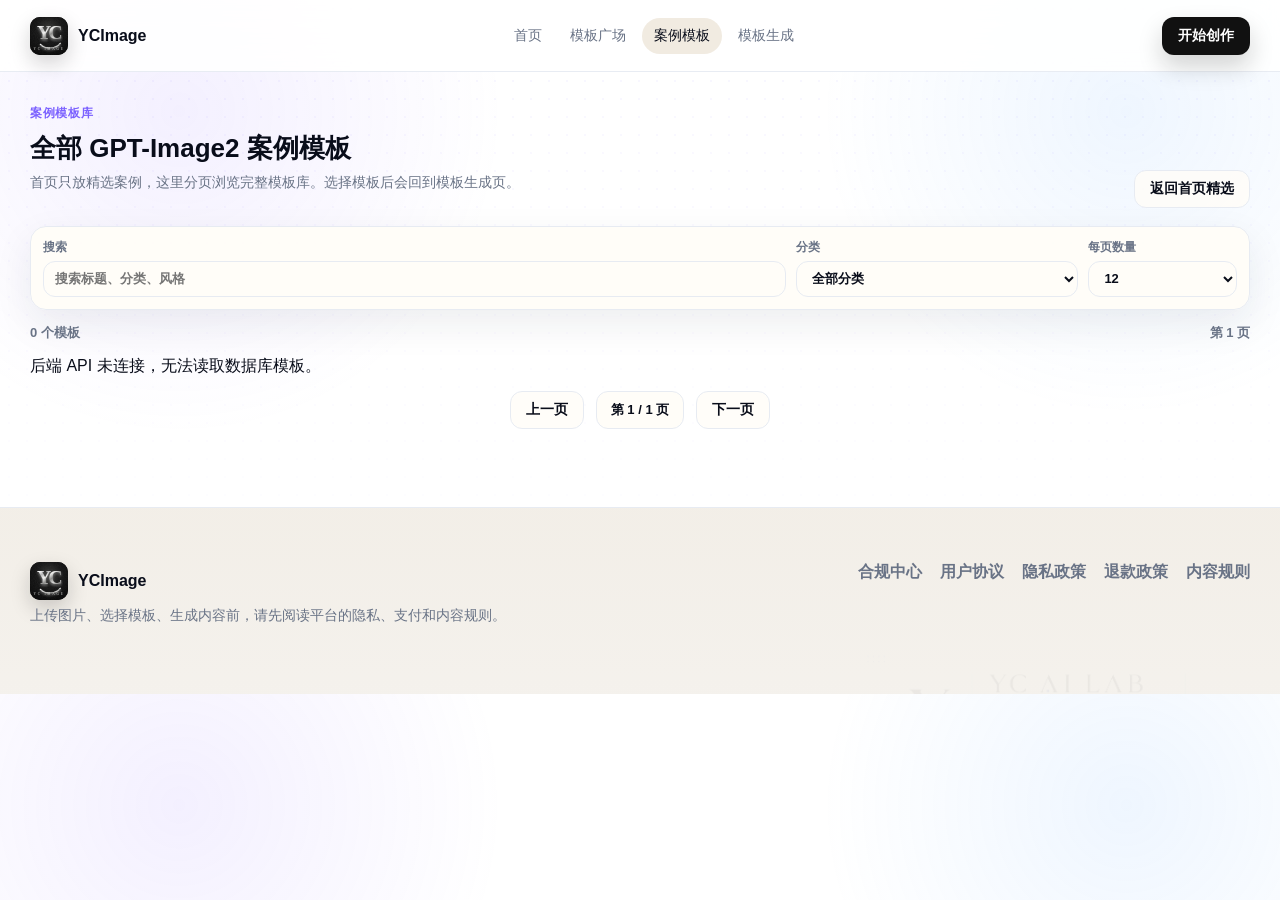
==== webapp/templates.html @ 6ba12439 "fix: harden ycimage launch readiness" ====
<!DOCTYPE html>
<html lang="zh-CN">
<head>
    <meta charset="UTF-8">
    <meta name="viewport" content="width=device-width, initial-scale=1.0">
    <title>案例模板库 - YCImage</title>
    <meta name="description" content="浏览全部 GPT-Image2 本地案例模板，按分类搜索并进入模板生成页。">
    <link rel="icon" href="assets/ycimage-logo.svg" type="image/svg+xml">
    <link rel="stylesheet" href="styles.css">
</head>
<body>
    <nav class="navbar">
        <div class="nav-container">
            <a class="logo" href="index.html#home" aria-label="YCImage 首页">
                <span class="logo-mark"><img src="assets/ycimage-logo.svg" alt=""></span>
                <span>YCImage</span>
            </a>
            <ul class="nav-links">
                <li><a href="index.html#home">首页</a></li>
                <li><a href="index.html#templates">模板广场</a></li>
                <li><a href="templates.html" class="active">案例模板</a></li>
                <li><a href="index.html#template-editor">模板生成</a></li>
            </ul>
            <div class="nav-actions">
                <a href="index.html#template-editor" class="btn btn-primary">开始创作</a>
            </div>
        </div>
    </nav>

    <main>
        <section class="template-library-page section-soft">
            <div class="container">
                <div class="library-header">
                    <div>
                        <p class="eyebrow">案例模板库</p>
                        <h1>全部 GPT-Image2 案例模板</h1>
                        <p>首页只放精选案例，这里分页浏览完整模板库。选择模板后会回到模板生成页。</p>
                    </div>
                    <a class="btn btn-secondary" href="index.html#awesome-templates">返回首页精选</a>
                </div>

                <div class="library-controls">
                    <label>搜索
                        <input id="librarySearch" type="search" placeholder="搜索标题、分类、风格">
                    </label>
                    <label>分类
                        <select id="libraryCategory">
                            <option value="all">全部分类</option>
                        </select>
                    </label>
                    <label>每页数量
                        <select id="libraryPageSize">
                            <option value="12">12</option>
                            <option value="24">24</option>
                            <option value="48">48</option>
                        </select>
                    </label>
                </div>

                <div class="library-status">
                    <span id="libraryCount">0 个模板</span>
                    <span id="libraryPageInfo">第 1 页</span>
                </div>

                <div class="awesome-template-grid library-grid" id="libraryGrid"></div>

                <div class="library-pagination">
                    <button class="btn btn-secondary" type="button" id="libraryPrev">上一页</button>
                    <span class="library-page-indicator" id="libraryBottomPageInfo">第 1 / 1 页</span>
                    <button class="btn btn-secondary" type="button" id="libraryNext">下一页</button>
                </div>
            </div>
        </section>
    </main>

    <footer class="footer">
        <div class="container footer-grid">
            <div>
                <a class="logo" href="index.html#home" aria-label="YCImage 首页"><span class="logo-mark"><img src="assets/ycimage-logo.svg" alt=""></span><span>YCImage</span></a>
                <p>上传图片、选择模板、生成内容前，请先阅读平台的隐私、支付和内容规则。</p>
            </div>
            <div class="footer-links">
                <a href="legal.html">合规中心</a>
                <a href="terms.html">用户协议</a>
                <a href="privacy.html">隐私政策</a>
                <a href="refund.html">退款政策</a>
                <a href="content-policy.html">内容规则</a>
            </div>
        </div>
    </footer>

    <script src="templates.js"></script>
</body>
</html>
---- webapp/styles.css ----
:root {
    --bg: #ffffff;
    --bg-warm: #f7f9fc;
    --paper: #ffffff;
    --paper-deep: #eef2f8;
    --ink: #090d1a;
    --muted: #697386;
    --soft: #9aa3b2;
    --line: #e7ebf2;
    --line-strong: #d6ddea;
    --black: #111111;
    --brown: #7b61ff;
    --sage: #55c77a;
    --lavender: #8d6bff;
    --danger: #b66161;
    --shadow: 0 24px 70px rgba(24, 35, 66, 0.10);
    --shadow-soft: 0 14px 38px rgba(24, 35, 66, 0.08);
    --radius: 16px;
    --radius-sm: 12px;
    --max: 1220px;
    --transition: 180ms ease;
    --visual-pet: url("assets/awesome-gpt-image-2/data/images/case417.jpg");
    --visual-child: url("assets/awesome-gpt-image-2/data/images/case452.jpg");
    --visual-product: url("assets/awesome-gpt-image-2/data/images/case475.jpg");
    --visual-avatar: url("assets/awesome-gpt-image-2/data/images/case378.jpg");
    --visual-poster: url("assets/awesome-gpt-image-2/data/images/case343.jpg");
    --visual-video: url("assets/awesome-gpt-image-2/data/images/case111.jpg");
}

* {
    box-sizing: border-box;
}

html {
    scroll-behavior: smooth;
}

body {
    margin: 0;
    font-family: "HarmonyOS Sans SC", "MiSans", "Alibaba PuHuiTi 3.0", -apple-system, BlinkMacSystemFont, "Segoe UI", "PingFang SC", "Microsoft YaHei", sans-serif;
    color: var(--ink);
    background:
        radial-gradient(circle at 14% 16%, rgba(141, 107, 255, 0.10), transparent 26%),
        radial-gradient(circle at 88% 16%, rgba(94, 167, 255, 0.10), transparent 24%),
        var(--bg);
    -webkit-font-smoothing: antialiased;
}

body::before {
    content: "";
    position: fixed;
    inset: 0;
    pointer-events: none;
    opacity: 0.34;
    background-image: radial-gradient(circle, rgba(123, 97, 255, 0.16) 1px, transparent 1.5px);
    background-size: 18px 18px;
    mask-image: linear-gradient(to bottom, black, transparent 70%);
    z-index: -1;
}

a,
button,
input,
select,
textarea {
    font: inherit;
}

a {
    color: inherit;
    text-decoration: none;
}

button {
    cursor: pointer;
}

img {
    max-width: 100%;
}

.container {
    width: min(var(--max), calc(100% - 48px));
    margin: 0 auto;
}

.section {
    padding: 72px 0;
}

.section-soft {
    padding: 108px 0 64px;
}

.section-paper {
    background: rgba(249, 251, 255, 0.72);
    border-block: 1px solid rgba(231, 235, 242, 0.9);
}

.navbar {
    position: fixed;
    inset: 0 0 auto 0;
    height: 72px;
    background: rgba(255, 255, 255, 0.88);
    backdrop-filter: blur(18px);
    border-bottom: 1px solid rgba(231, 235, 242, 0.92);
    z-index: 1000;
}

.nav-container {
    width: min(var(--max), calc(100% - 40px));
    height: 100%;
    margin: 0 auto;
    display: flex;
    align-items: center;
    gap: 24px;
}

.logo {
    display: inline-flex;
    align-items: center;
    gap: 10px;
    font-weight: 800;
    letter-spacing: 0;
    white-space: nowrap;
}

.logo-mark {
    width: 38px;
    height: 38px;
    display: inline-grid;
    place-items: center;
    color: #fff;
    background: var(--black);
    border-radius: 10px;
    box-shadow: 0 8px 20px rgba(17, 17, 17, 0.18);
    overflow: hidden;
    flex: 0 0 auto;
}

.logo-mark img {
    display: block;
    width: 100%;
    height: 100%;
    object-fit: cover;
}

.nav-links {
    list-style: none;
    display: flex;
    align-items: center;
    justify-content: center;
    gap: 4px;
    margin: 0 auto;
    padding: 0;
}

.nav-links a {
    display: block;
    padding: 9px 12px;
    color: var(--muted);
    border-radius: 999px;
    font-size: 14px;
    transition: color var(--transition), background var(--transition);
}

.nav-links a:hover,
.nav-links a.active {
    color: var(--ink);
    background: #f1ebe1;
}

.nav-actions {
    display: flex;
    gap: 10px;
    align-items: center;
}

.nav-register-btn {
    white-space: nowrap;
}

.mobile-menu {
    display: none;
    width: 42px;
    height: 42px;
    border: 1px solid var(--line);
    border-radius: 12px;
    background: var(--paper);
}

.mobile-menu span {
    display: block;
    width: 18px;
    height: 1.5px;
    background: var(--ink);
    margin: 5px auto;
}

.btn {
    display: inline-flex;
    align-items: center;
    justify-content: center;
    min-height: 38px;
    padding: 0 15px;
    border-radius: 12px;
    border: 1px solid transparent;
    font-size: 14px;
    font-weight: 700;
    transition: transform var(--transition), box-shadow var(--transition), background var(--transition), border var(--transition);
}

.btn:hover {
    transform: translateY(-2px);
}

.btn:disabled {
    cursor: not-allowed;
    opacity: 0.45;
    transform: none;
    box-shadow: none;
}

.btn-primary {
    background: var(--black);
    color: #fff;
    box-shadow: 0 12px 24px rgba(17, 17, 17, 0.18);
}

.btn-secondary,
.btn-ghost {
    background: rgba(255, 253, 248, 0.82);
    border-color: var(--line);
    color: var(--ink);
}

.btn-large {
    min-height: 44px;
    padding-inline: 20px;
}

.btn-full {
    width: 100%;
    min-height: 54px;
}

.hero-grid {
    display: grid;
    grid-template-columns: minmax(0, 0.72fr) minmax(500px, 1.28fr);
    align-items: center;
    gap: 46px;
}

.eyebrow {
    margin: 0 0 10px;
    color: var(--brown);
    font-size: 12px;
    font-weight: 800;
    letter-spacing: 0.06em;
}

h1,
h2,
h3,
p {
    margin-top: 0;
}

h1 {
    max-width: 540px;
    margin-bottom: 14px;
    font-size: 26px;
    line-height: 1.16;
    letter-spacing: 0;
}

h2 {
    margin-bottom: 10px;
    font-size: 18px;
    line-height: 1.18;
    letter-spacing: 0;
}

h3 {
    margin-bottom: 7px;
    font-size: 15px;
    line-height: 1.25;
}

p {
    color: var(--muted);
    font-size: 14px;
    line-height: 1.6;
}

.hero-subtitle {
    max-width: 500px;
    font-size: 13px;
    line-height: 1.62;
}

.hero-actions {
    display: flex;
    gap: 12px;
    flex-wrap: wrap;
    margin: 26px 0 22px;
}

.trust-row {
    display: flex;
    gap: 12px;
    flex-wrap: wrap;
    color: var(--muted);
    font-size: 13px;
}

.trust-row span {
    padding: 8px 12px;
    border: 1px solid var(--line);
    border-radius: 999px;
    background: rgba(255, 253, 248, 0.65);
}

.hero-showcase {
    position: relative;
    min-height: 620px;
}

.polaroid-card,
.floating-card,
.workspace-card,
.sticky-preview,
.pricing-card,
.template-card,
.steps-grid article,
.why-list article,
.faq-list details {
    background: rgba(255, 253, 248, 0.92);
    border: 1px solid var(--line);
    box-shadow: var(--shadow-soft);
}

.main-sample {
    --card-rotation: 1.5deg;
    position: absolute;
    top: 2px;
    right: 58px;
    z-index: 2;
    width: min(420px, 61%);
    padding: 14px 14px 18px;
    border-radius: 24px;
    transform: rotate(var(--card-rotation));
}

.hero-showcase .showcase-card,
.hero-showcase .sample-card {
    transform-origin: 50% 58%;
    will-change: transform;
    transition: opacity 220ms ease, box-shadow var(--transition), filter var(--transition);
}

.hero-showcase.hero-loading .showcase-card,
.hero-showcase.hero-loading .sample-card,
.hero-showcase.hero-loading .preview-widget {
    opacity: 0;
}

.hero-showcase:not(.hero-loading) .showcase-card,
.hero-showcase:not(.hero-loading) .sample-card,
.hero-showcase:not(.hero-loading) .preview-widget {
    opacity: 1;
}

.hero-showcase .showcase-card:hover,
.hero-showcase .sample-card:hover {
    z-index: 5;
    animation: hero-card-wobble 920ms ease-in-out infinite;
    box-shadow: 0 28px 70px rgba(24, 35, 66, 0.16);
    filter: saturate(1.03);
}

.sample-image {
    min-height: 220px;
    aspect-ratio: 1 / 1;
    border-radius: 16px;
    background-size: contain;
    background-position: center;
    background-repeat: no-repeat;
    background-color: #f8f9fb;
    overflow: hidden;
}

.portrait-card .sample-image {
    aspect-ratio: 3 / 4;
    min-height: 0;
}

.sample-pet {
    background-image:
        linear-gradient(180deg, rgba(255, 255, 255, 0.08), rgba(0, 0, 0, 0.12)),
        var(--visual-pet);
    background-position: 52% 44%;
}

.sample-child {
    background-image:
        linear-gradient(135deg, rgba(255, 253, 248, 0.10), rgba(184, 132, 94, 0.10)),
        var(--visual-child);
    background-position: 50% 38%;
}

.sample-product {
    background-image:
        linear-gradient(135deg, rgba(255, 253, 248, 0.06), rgba(111, 133, 110, 0.12)),
        var(--visual-product);
    background-position: 50% 45%;
}

.sample-avatar {
    background-image:
        linear-gradient(135deg, rgba(255, 253, 248, 0.10), rgba(184, 132, 94, 0.08)),
        var(--visual-avatar);
    background-position: 50% 44%;
}

.sample-poster {
    background-image:
        linear-gradient(135deg, rgba(251, 250, 247, 0.04), rgba(184, 132, 94, 0.10)),
        var(--visual-poster);
    background-position: 50% 34%;
}

.sample-video {
    background-image:
        linear-gradient(135deg, rgba(17, 17, 17, 0.08), rgba(111, 133, 110, 0.12)),
        var(--visual-video);
    background-position: 50% 36%;
}

.polaroid-caption {
    display: flex;
    justify-content: space-between;
    gap: 12px;
    padding-top: 10px;
    font-size: 14px;
    font-weight: 800;
}

.polaroid-caption small {
    color: var(--muted);
    font-weight: 600;
}

.floating-card {
    position: absolute;
    padding: 12px;
    border-radius: 20px;
}

.floating-card .sample-image {
    min-height: 0;
}

.floating-card span {
    display: block;
    padding-top: 8px;
    font-size: 13px;
    font-weight: 800;
}

.child-card {
    --card-rotation: -4deg;
    left: 122px;
    top: 230px;
    z-index: 1;
    width: 248px;
    transform: rotate(var(--card-rotation));
}

.product-card {
    --card-rotation: 3deg;
    right: 16px;
    bottom: 6px;
    z-index: 3;
    width: 252px;
    transform: rotate(var(--card-rotation));
}

@keyframes hero-card-wobble {
    0%,
    100% {
        transform: translate3d(0, -5px, 0) rotate(var(--card-rotation));
    }
    25% {
        transform: translate3d(0, -7px, 0) rotate(calc(var(--card-rotation) + 1deg));
    }
    50% {
        transform: translate3d(0, -5px, 0) rotate(calc(var(--card-rotation) - 0.8deg));
    }
    75% {
        transform: translate3d(0, -6px, 0) rotate(calc(var(--card-rotation) + 0.5deg));
    }
}

.preview-widget {
    position: absolute;
    left: 112px;
    top: 88px;
    z-index: 4;
    display: inline-flex;
    align-items: center;
    gap: 10px;
    padding: 10px 13px;
    border: 1px solid var(--line);
    border-radius: 999px;
    background: rgba(255, 253, 248, 0.94);
    box-shadow: var(--shadow-soft);
    font-size: 13px;
    font-weight: 700;
}

.status-dot {
    width: 9px;
    height: 9px;
    border-radius: 50%;
    background: var(--sage);
}

.section-heading {
    margin-bottom: 24px;
}

.split-heading {
    display: flex;
    justify-content: space-between;
    align-items: end;
    gap: 24px;
}

.centered {
    text-align: center;
    max-width: 760px;
    margin-inline: auto;
}

.text-link {
    font-size: 14px;
    color: var(--ink);
    font-weight: 800;
    border-bottom: 1px solid var(--ink);
}

.category-row,
.tabs,
.mode-tabs,
.quantity-row,
.credit-packs {
    display: flex;
    gap: 10px;
    flex-wrap: wrap;
    align-items: center;
}

.pricing-contact-showcase {
    border: 1px solid var(--line);
    border-radius: 22px;
    background:
        linear-gradient(180deg, rgba(255, 255, 255, 0.94), rgba(248, 250, 255, 0.92)),
        var(--paper);
    box-shadow: 0 12px 36px rgba(40, 54, 86, 0.06);
    overflow: hidden;
}

.pricing-contact-showcase {
    margin-top: 18px;
    padding: 0;
}

.pricing-contact-showcase img {
    display: block;
    width: 100%;
    height: auto;
}

.chip,
.tab,
.mode-tab,
.quantity,
.credit-packs button {
    min-height: 34px;
    padding: 0 12px;
    border: 1px solid var(--line);
    border-radius: 999px;
    background: rgba(255, 253, 248, 0.86);
    color: var(--muted);
    font-size: 13px;
    font-weight: 700;
}

.chip.active,
.tab.active,
.mode-tab.active,
.quantity.active {
    background: var(--black);
    border-color: var(--black);
    color: #fff;
}

.template-grid {
    display: grid;
    grid-template-columns: repeat(3, minmax(0, 1fr));
    gap: 18px;
    margin-top: 20px;
}

.template-card {
    overflow: hidden;
    border-radius: 18px;
    transition: transform var(--transition), box-shadow var(--transition);
}

.template-card:hover {
    transform: translateY(-4px);
    box-shadow: var(--shadow);
}

.template-cover {
    height: 330px;
    width: 100%;
    border: 0;
    display: block;
    cursor: pointer;
    background-image: var(--cover);
    background-size: contain;
    background-repeat: no-repeat;
    background-position: center;
    background-color: #f8f9fb;
}

button.template-cover:focus-visible {
    outline: 3px solid rgba(123, 97, 255, 0.26);
    outline-offset: -3px;
}

.template-body {
    padding: 10px 13px 12px;
}

.template-body h3 {
    margin-bottom: 4px;
    font-size: 14px;
}

.template-body p {
    display: none;
}

.template-card .card-meta {
    align-items: center;
    margin: 6px 0;
    font-size: 12px;
}

.template-card .card-action {
    min-height: 24px;
    font-size: 13px;
}

.tag {
    display: inline-flex;
    align-items: center;
    min-height: 20px;
    padding: 0 7px;
    margin-bottom: 6px;
    color: #5f4d8f;
    background: rgba(184, 164, 255, 0.18);
    border-radius: 999px;
    font-size: 11px;
    font-weight: 800;
}

.tag.sage {
    color: var(--sage);
    background: rgba(111, 133, 110, 0.14);
}

.tag.brown {
    color: #8a5e3d;
    background: rgba(184, 132, 94, 0.16);
}

.card-meta {
    display: flex;
    justify-content: space-between;
    gap: 12px;
    color: var(--muted);
    font-size: 13px;
    margin: 10px 0;
}

.card-meta strong {
    color: var(--ink);
}

.card-action {
    display: inline-flex;
    border: 0;
    padding: 0;
    background: transparent;
    font-weight: 800;
    color: var(--ink);
    font-size: 13px;
}

.awesome-actions {
    display: flex;
    gap: 8px;
    flex-wrap: wrap;
    justify-content: flex-end;
}

.awesome-stats {
    display: flex;
    gap: 8px;
    flex-wrap: wrap;
    margin: -6px 0 18px;
}

.awesome-stats span {
    min-height: 32px;
    display: inline-flex;
    align-items: center;
    padding: 0 10px;
    border: 1px solid var(--line);
    border-radius: 999px;
    background: rgba(255, 253, 248, 0.86);
    color: var(--muted);
    font-size: 12px;
    font-weight: 800;
}

.awesome-stats strong {
    margin-right: 4px;
    color: var(--ink);
}

.awesome-template-grid {
    display: grid;
    grid-template-columns: repeat(3, minmax(0, 1fr));
    gap: 18px;
}

.awesome-template-card {
    min-width: 0;
    overflow: hidden;
    border: 1px solid var(--line);
    border-radius: 16px;
    background: rgba(255, 253, 248, 0.92);
    box-shadow: var(--shadow-soft);
    transition: transform var(--transition), box-shadow var(--transition);
}

.awesome-template-card:hover,
.awesome-template-card.active {
    transform: translateY(-4px);
    box-shadow: var(--shadow);
}

.awesome-template-card.active {
    border-color: var(--ink);
}

.awesome-template-cover {
    display: block;
    width: 100%;
    min-height: 300px;
    border: 0;
    padding: 0;
    background: var(--paper-deep);
    overflow: hidden;
}

.awesome-template-cover img,
.awesome-template-cover video {
    display: block;
    width: 100%;
    height: 300px;
    object-fit: contain;
    object-position: center;
    transition: transform var(--transition);
}

.awesome-template-cover-placeholder {
    width: 100%;
    min-height: 300px;
    display: grid;
    place-items: center;
    align-content: center;
    gap: 8px;
    padding: 20px;
    background:
        linear-gradient(180deg, rgba(244, 247, 252, 0.96), rgba(232, 237, 245, 0.96));
    color: var(--muted);
    text-align: center;
}

.awesome-template-cover-placeholder strong {
    color: var(--ink);
    font-size: 18px;
    line-height: 1.35;
}

.awesome-template-cover-placeholder small {
    font-size: 12px;
    font-weight: 800;
}

.awesome-template-card:hover .awesome-template-cover img,
.awesome-template-card:hover .awesome-template-cover video {
    transform: scale(1.035);
}

.awesome-template-card div {
    padding: 10px 13px 12px;
}

.awesome-template-card span {
    display: inline-flex;
    max-width: 100%;
    margin-bottom: 6px;
    color: var(--brown);
    font-size: 11px;
    font-weight: 900;
    overflow: hidden;
    text-overflow: ellipsis;
    white-space: nowrap;
}

.awesome-template-card h3 {
    display: -webkit-box;
    margin-bottom: 5px;
    font-size: 14px;
    min-height: auto;
    overflow: hidden;
    -webkit-box-orient: vertical;
    -webkit-line-clamp: 1;
}

.awesome-template-card p {
    display: none;
}

.awesome-template-card small {
    display: block;
    color: var(--soft);
    font-size: 11px;
    font-weight: 800;
    overflow: hidden;
    text-overflow: ellipsis;
    white-space: nowrap;
}

.loading-card {
    opacity: 0.72;
}

.loading-card .awesome-template-cover {
    background:
        linear-gradient(90deg, rgba(231, 235, 242, 0.9), rgba(247, 249, 252, 0.9), rgba(231, 235, 242, 0.9));
}

.awesome-more-row {
    display: flex;
    justify-content: space-between;
    align-items: center;
    gap: 14px;
    margin-top: 16px;
    padding-top: 14px;
    border-top: 1px solid var(--line);
    color: var(--muted);
    font-size: 13px;
    font-weight: 800;
}

.template-library-page {
    padding-top: 104px;
}

.library-header {
    display: flex;
    justify-content: space-between;
    align-items: end;
    gap: 24px;
    margin-bottom: 18px;
}

.library-header h1 {
    max-width: 650px;
    margin-bottom: 8px;
}

.library-controls {
    display: grid;
    grid-template-columns: minmax(260px, 1fr) minmax(180px, 0.38fr) minmax(130px, 0.2fr);
    gap: 10px;
    padding: 12px;
    border: 1px solid var(--line);
    border-radius: 16px;
    background: rgba(255, 253, 248, 0.92);
    box-shadow: var(--shadow-soft);
}

.library-controls label {
    gap: 5px;
    color: var(--muted);
    font-size: 12px;
}

.library-controls input,
.library-controls select {
    min-height: 36px;
    font-size: 13px;
}

.library-status,
.library-pagination {
    display: flex;
    justify-content: space-between;
    align-items: center;
    gap: 12px;
    margin: 14px 0;
    color: var(--muted);
    font-size: 13px;
    font-weight: 800;
}

.library-pagination {
    justify-content: center;
}

.library-page-indicator {
    min-height: 38px;
    display: inline-flex;
    align-items: center;
    padding: 0 14px;
    border: 1px solid var(--line);
    border-radius: 12px;
    background: rgba(255, 253, 248, 0.92);
    color: var(--ink);
    font-size: 13px;
    font-weight: 900;
    white-space: nowrap;
}

.template-editor-grid {
    display: grid;
    grid-template-columns: minmax(0, 1.16fr) minmax(360px, 0.84fr);
    gap: 20px;
    align-items: start;
}

.template-result-panel,
.generation-config,
.param-panel,
.prompt-panel {
    border: 1px solid var(--line);
    border-radius: 16px;
    background: rgba(255, 253, 248, 0.92);
    box-shadow: var(--shadow-soft);
}

.template-result-panel {
    overflow: hidden;
}

.template-result-image {
    min-height: clamp(440px, 58vh, 720px);
    background:
        linear-gradient(180deg, rgba(255, 255, 255, 0.04), rgba(0, 0, 0, 0.18)),
        var(--cover, none);
    background-size: contain;
    background-position: center;
    background-repeat: no-repeat;
    background-color: #f8f9fb;
}

.template-result-image {
    display: flex;
    align-items: center;
    justify-content: center;
    position: relative;
}

.template-result-body {
    padding: 12px 14px 14px;
}

.template-result-body span,
.prompt-panel-header span,
.param-header span {
    display: inline-block;
    margin-bottom: 6px;
    color: var(--brown);
    font-size: 11px;
    font-weight: 900;
}

.prompt-panel-header strong,
.param-header strong {
    display: block;
    color: var(--ink);
    font-weight: 900;
}

.template-result-body p {
    margin: 7px 0 0;
    font-size: 12px;
    line-height: 1.55;
}

.template-editor-main {
    display: grid;
    gap: 18px;
}

.template-showcase-panel {
    padding: 16px;
}

.generation-config,
.param-panel,
.prompt-panel {
    padding: 14px;
}

.config-grid {
    display: grid;
    grid-template-columns: repeat(3, minmax(0, 1fr));
    gap: 10px;
}

.generation-config {
    padding: 12px;
}

.generation-config .param-header {
    margin-bottom: 9px;
}

.generation-config .param-header strong {
    font-size: 14px;
}

.generation-config label {
    gap: 4px;
    color: var(--muted);
    font-size: 12px;
    font-weight: 800;
}

.generation-config input,
.generation-config select {
    min-height: 34px;
    padding: 0 9px;
    border-radius: 10px;
    color: var(--ink);
    font-size: 13px;
    font-weight: 700;
}

.config-tip {
    margin: 12px 0 0;
    padding: 10px 12px;
    border-radius: 12px;
    background: rgba(17, 17, 17, 0.06);
    color: var(--muted);
    font-size: 12px;
    line-height: 1.6;
}

.template-reference-uploader {
    margin-top: 12px;
}

.template-reference-drop {
    width: 100%;
    display: flex;
    align-items: center;
    justify-content: space-between;
    gap: 12px;
    min-height: 58px;
    padding: 10px 12px;
    border: 1.5px dashed var(--line-strong);
    border-radius: 12px;
    background: rgba(247, 244, 238, 0.65);
    color: inherit;
    cursor: pointer;
    font: inherit;
    text-align: left;
    transition: border var(--transition), background var(--transition), transform var(--transition);
}

.template-reference-drop.has-images {
    align-items: flex-start;
    flex-direction: column;
    gap: 10px;
}

.template-reference-drop-main {
    width: 100%;
    display: flex;
    align-items: center;
    justify-content: space-between;
    gap: 12px;
}

.template-reference-drop:hover,
.template-reference-drop.dragover,
.template-reference-drop:focus-visible {
    border-color: var(--brown);
    background: rgba(184, 132, 94, 0.08);
    outline: none;
}

.template-reference-drop:active {
    transform: translateY(1px);
}

.template-reference-drop span {
    display: block;
    margin-bottom: 2px;
    color: var(--muted);
    font-size: 12px;
    font-weight: 900;
}

.template-reference-drop strong {
    display: block;
    color: var(--ink);
    font-size: 18px;
    font-weight: 950;
    line-height: 1.1;
}

.template-reference-drop em {
    flex: 0 0 auto;
    padding: 9px 12px;
    border: 1px solid var(--line);
    border-radius: 10px;
    color: var(--ink);
    background: #fff;
    font-size: 13px;
    font-style: normal;
    font-weight: 900;
    box-shadow: var(--shadow-soft);
}

.template-reference-preview {
    display: grid;
    grid-template-columns: repeat(auto-fill, minmax(58px, 1fr));
    gap: 8px;
    margin-top: 0;
}

.template-reference-drop .template-reference-preview {
    width: 100%;
    margin-top: 0;
    grid-template-columns: repeat(auto-fill, minmax(72px, 72px));
}

.template-reference-empty {
    grid-column: 1 / -1;
    padding: 2px 0;
    color: var(--muted);
    font-size: 12px;
    font-weight: 700;
}

.template-reference-thumb {
    position: relative;
    aspect-ratio: 1;
    overflow: hidden;
    border-radius: 10px;
    background: #eef0f4;
    border: 1px solid rgba(255, 255, 255, 0.75);
    box-shadow: 0 10px 20px rgba(24, 35, 66, 0.08);
}

.template-reference-thumb img {
    width: 100%;
    height: 100%;
    object-fit: cover;
    display: block;
}

.template-reference-thumb button {
    position: absolute;
    top: 4px;
    right: 4px;
    width: 20px;
    height: 20px;
    padding: 0;
    border: 0;
    border-radius: 999px;
    color: #fff;
    background: rgba(0, 0, 0, 0.72);
    font-size: 15px;
    font-weight: 900;
    line-height: 20px;
}

.template-reference-inline-empty {
    display: none;
}

.credit-estimate {
    display: grid;
    grid-template-columns: minmax(150px, 0.9fr) minmax(0, 1.7fr);
    gap: 12px;
    align-items: center;
    margin-top: 12px;
    padding: 12px;
    border-radius: 12px;
    background: #111;
    color: #fff;
}

.credit-estimate div {
    min-width: 0;
}

.credit-estimate span {
    display: block;
    margin-bottom: 4px;
    color: rgba(255, 255, 255, 0.62);
    font-size: 11px;
    font-weight: 900;
}

.credit-estimate strong {
    display: block;
    color: #fff;
    font-size: 20px;
    font-weight: 950;
    line-height: 1.1;
}

.credit-estimate p {
    margin: 0;
    color: rgba(255, 255, 255, 0.72);
    font-size: 12px;
    line-height: 1.55;
}

.param-empty {
    padding: 8px 0;
}

.param-empty strong {
    display: block;
    margin-bottom: 6px;
    font-size: 14px;
}

.param-empty p {
    margin: 0;
    font-size: 12px;
}

.param-header,
.prompt-panel-header {
    display: flex;
    justify-content: space-between;
    gap: 10px;
    align-items: start;
    margin-bottom: 12px;
}

.param-grid {
    display: grid;
    grid-template-columns: repeat(2, minmax(0, 1fr));
    gap: 10px;
}

.param-field {
    min-width: 0;
}

.param-field-wide {
    grid-column: 1 / -1;
}

.param-field span {
    min-width: 0;
    color: var(--muted);
    font-size: 12px;
    overflow: hidden;
    text-overflow: ellipsis;
    white-space: nowrap;
}

.param-field input,
.param-field textarea {
    background: #fff;
}

.param-choice-field {
    align-content: start;
}

.param-choice-group {
    display: flex;
    flex-wrap: wrap;
    gap: 8px;
}

.param-choice-group button {
    min-height: 34px;
    padding: 0 12px;
    border: 1px solid var(--line);
    border-radius: 11px;
    background: #fff;
    color: var(--ink);
    font-size: 12px;
    font-weight: 900;
    transition: background var(--transition), border var(--transition), color var(--transition), transform var(--transition);
}

.param-choice-group button:hover {
    transform: translateY(-1px);
    border-color: var(--line-strong);
}

.param-choice-group button.active {
    border-color: var(--black);
    background: var(--black);
    color: #fff;
}

.prompt-actions,
.editor-toolbar {
    display: flex;
    gap: 10px;
    flex-wrap: wrap;
    justify-content: flex-end;
}

.prompt-compose-grid {
    display: grid;
    grid-template-columns: minmax(320px, 0.54fr) minmax(0, 0.46fr);
    gap: 14px;
    align-items: stretch;
}

.prompt-template-preview {
    min-width: 0;
    display: grid;
    grid-template-rows: minmax(220px, 1fr) auto;
    gap: 10px;
}

.prompt-template-preview-large {
    grid-template-rows: minmax(420px, 1fr) auto;
}

.prompt-template-image {
    min-height: 260px;
    display: grid;
    place-items: center;
    border: 1px solid var(--line);
    border-radius: 14px;
    background:
        linear-gradient(180deg, rgba(255, 255, 255, 0.08), rgba(17, 17, 17, 0.05)),
        var(--cover, none);
    background-color: #f8f9fb;
    background-position: center;
    background-repeat: no-repeat;
    background-size: contain;
    overflow: hidden;
}

.prompt-template-preview-large .prompt-template-image {
    min-height: clamp(420px, 62vh, 760px);
    background-size: contain;
    background-position: top center;
}

.prompt-template-image span {
    padding: 8px 11px;
    border: 1px solid var(--line);
    border-radius: 999px;
    background: rgba(255, 255, 255, 0.86);
    color: var(--muted);
    font-size: 12px;
    font-weight: 900;
    box-shadow: var(--shadow-soft);
}

.prompt-template-image[style*="--cover"] span {
    display: none;
}

.prompt-template-preview strong,
.prompt-template-preview small,
.prompt-user-guide span,
.prompt-editor-field span {
    display: block;
}

.prompt-template-preview strong {
    color: var(--ink);
    font-size: 15px;
    line-height: 1.35;
}

.prompt-template-preview small {
    margin-top: 4px;
    color: var(--muted);
    font-size: 12px;
    line-height: 1.5;
}

.prompt-user-guide {
    min-width: 0;
    padding: 16px;
    border: 1px solid var(--line);
    border-radius: 14px;
    background: #fff;
    display: grid;
    align-content: start;
    gap: 12px;
}

.prompt-guide-stack {
    min-width: 0;
    display: grid;
    grid-template-rows: auto minmax(190px, 1fr);
    gap: 12px;
}

.prompt-user-guide span {
    color: var(--brown);
    font-size: 11px;
    font-weight: 900;
}

.prompt-user-guide strong {
    color: var(--ink);
    font-size: clamp(18px, 2vw, 24px);
    line-height: 1.25;
}

.prompt-user-guide p {
    margin: 0;
    color: var(--muted);
    font-size: 14px;
    font-weight: 700;
    line-height: 1.75;
}

.prompt-guide-section {
    display: grid;
    gap: 8px;
}

.prompt-guide-section b {
    color: var(--ink);
    font-size: 13px;
}

.prompt-guide-tags,
.prompt-guide-list {
    display: flex;
    flex-wrap: wrap;
    gap: 7px;
}

.prompt-guide-tags em,
.prompt-guide-list em {
    padding: 7px 9px;
    border: 1px solid var(--line);
    border-radius: 999px;
    background: rgba(247, 244, 238, 0.74);
    color: var(--ink);
    font-size: 12px;
    font-style: normal;
    font-weight: 850;
    line-height: 1;
}

.prompt-guide-list em {
    border-radius: 10px;
    background: rgba(125, 91, 63, 0.08);
}

.prompt-user-edit-field {
    min-width: 0;
    display: grid;
    gap: 8px;
    padding: 14px;
    border: 1px solid var(--line);
    border-radius: 14px;
    background: #fff;
}

.prompt-user-edit-field span {
    color: var(--brown);
    font-size: 11px;
    font-weight: 900;
}

.prompt-user-edit-field textarea {
    width: 100%;
    min-height: 170px;
    resize: vertical;
    background: rgba(255, 253, 248, 0.86);
    color: var(--ink);
    font-size: 14px;
    font-weight: 700;
    line-height: 1.7;
}

.prompt-user-edit-field small {
    color: var(--muted);
    font-size: 12px;
    font-weight: 800;
    line-height: 1.5;
}

.prompt-raw-details {
    margin-top: 12px;
    border: 1px solid var(--line);
    border-radius: 14px;
    background: rgba(255, 255, 255, 0.72);
    overflow: hidden;
}

.prompt-raw-details summary {
    cursor: pointer;
    padding: 12px 14px;
    color: var(--ink);
    font-size: 13px;
    font-weight: 950;
}

.prompt-raw-details .prompt-editor-field {
    padding: 0 14px 14px;
}

.prompt-editor-field {
    min-width: 0;
    display: grid;
    grid-template-rows: auto 1fr;
    gap: 8px;
}

.prompt-editor-field span {
    color: var(--brown);
    font-size: 11px;
    font-weight: 900;
}

#templatePromptEditor {
    min-height: 420px;
    height: 100%;
    font-family: "Cascadia Code", "SFMono-Regular", Consolas, monospace;
    font-size: 12px;
    line-height: 1.7;
    background: #fff;
}

.generation-config {
    order: 2;
}

.param-panel {
    order: 3;
}

.template-editor .section-heading {
    margin-bottom: 16px;
}

.template-editor .section-heading h2 {
    font-size: 18px;
}

.template-editor .section-heading p {
    max-width: 760px;
    font-size: 13px;
    line-height: 1.55;
}

.template-result-image {
    position: relative;
}

.template-result-image span {
    position: relative;
    z-index: 1;
    display: inline-flex;
    align-items: center;
    justify-content: center;
    gap: 9px;
    padding: 10px 14px;
    border: 1px solid var(--line);
    border-radius: 999px;
    color: var(--muted);
    background: rgba(255, 255, 255, 0.84);
    font-size: 13px;
    font-weight: 900;
    box-shadow: var(--shadow-soft);
}

.template-result-image.has-result span {
    display: none;
}

.template-result-image.generating span {
    color: #39465f;
    background: rgba(255, 255, 255, 0.92);
    border-color: rgba(117, 132, 166, 0.28);
}

.template-result-image.generating span::before {
    content: "";
    width: 16px;
    height: 16px;
    border: 2px solid rgba(108, 93, 211, 0.22);
    border-top-color: var(--brown);
    border-right-color: var(--brown);
    border-radius: 999px;
    animation: result-spin 0.78s linear infinite;
}

.template-result-image.result-error span {
    color: #9f2f3a;
    background: rgba(255, 246, 246, 0.94);
    border-color: rgba(210, 76, 93, 0.22);
}

.template-result-image.generating::after {
    content: "";
    position: absolute;
    inset: 0;
    background:
        linear-gradient(90deg, transparent, rgba(255, 255, 255, 0.34), transparent),
        rgba(255, 255, 255, 0.10);
    animation: shimmer 1.1s linear infinite;
    pointer-events: none;
}

.template-result-actions {
    display: grid;
    grid-template-columns: 1fr;
    gap: 8px;
    margin-top: 12px;
}

.template-result-actions .btn {
    width: 100%;
}

.template-result-body small {
    display: block;
    margin-top: 8px;
    color: var(--muted);
    font-size: 11px;
    line-height: 1.5;
}

@keyframes shimmer {
    from {
        transform: translateX(-100%);
    }
    to {
        transform: translateX(100%);
    }
}

@keyframes result-spin {
    to {
        transform: rotate(360deg);
    }
}

.steps-grid {
    display: grid;
    grid-template-columns: repeat(3, minmax(0, 1fr));
    gap: 18px;
}

.steps-grid article {
    padding: 20px;
    border-radius: 16px;
}

.step-index {
    display: inline-block;
    margin-bottom: 18px;
    color: var(--brown);
    font-size: 12px;
    font-weight: 900;
}

.steps-grid h3,
.why-list h3,
.pricing-card h3,
.faq-list summary {
    font-size: 15px;
}

.detail-grid {
    display: grid;
    grid-template-columns: minmax(0, 0.84fr) minmax(420px, 1fr);
    gap: 48px;
    align-items: start;
}

.detail-intro {
    font-size: 15px;
}

.template-stats {
    display: flex;
    flex-wrap: wrap;
    gap: 10px;
    margin: 24px 0;
}

.template-stats span {
    padding: 9px 12px;
    border: 1px solid var(--line);
    border-radius: 999px;
    background: rgba(255, 253, 248, 0.8);
    color: var(--muted);
    font-size: 13px;
    font-weight: 700;
}

.creation-form {
    display: grid;
    gap: 18px;
}

fieldset {
    border: 1px solid var(--line);
    border-radius: 16px;
    padding: 16px;
    margin: 0;
    background: rgba(255, 253, 248, 0.78);
}

legend {
    padding: 0 8px;
    font-weight: 900;
}

label {
    display: grid;
    gap: 6px;
    color: var(--ink);
    font-size: 13px;
    font-weight: 800;
}

input,
select,
textarea {
    width: 100%;
    border: 1px solid var(--line);
    background: rgba(255, 253, 248, 0.95);
    border-radius: 12px;
    color: var(--ink);
    outline: none;
    transition: border var(--transition), box-shadow var(--transition);
}

input,
select {
    min-height: 40px;
    padding: 0 11px;
    font-size: 13px;
}

textarea {
    min-height: 96px;
    resize: vertical;
    padding: 11px;
    font-size: 13px;
}

input:focus,
select:focus,
textarea:focus {
    border-color: var(--brown);
    box-shadow: 0 0 0 4px rgba(184, 132, 94, 0.12);
}

.form-row {
    display: grid;
    grid-template-columns: repeat(2, minmax(0, 1fr));
    gap: 12px;
    margin-bottom: 12px;
}

.upload-area {
    min-height: 160px;
    display: grid;
    place-items: center;
    border: 1.5px dashed var(--line-strong);
    border-radius: 18px;
    background: rgba(247, 244, 238, 0.65);
    text-align: center;
    transition: border var(--transition), background var(--transition);
}

.upload-area.dragover {
    border-color: var(--brown);
    background: rgba(184, 132, 94, 0.08);
}

.upload-area img {
    max-height: 220px;
    border-radius: 16px;
    box-shadow: var(--shadow-soft);
}

.upload-placeholder {
    padding: 22px;
}

.upload-placeholder p {
    margin-bottom: 0;
    font-size: 14px;
}

.icon-upload {
    display: inline-block;
    width: 42px;
    height: 42px;
    margin-bottom: 12px;
    border: 1.5px solid var(--line-strong);
    border-radius: 14px;
    background:
        linear-gradient(var(--ink), var(--ink)) center 14px / 2px 14px no-repeat,
        linear-gradient(45deg, transparent 43%, var(--ink) 44% 56%, transparent 57%) center 11px / 13px 13px no-repeat;
}

.quality-check {
    display: flex;
    gap: 8px;
    flex-wrap: wrap;
    margin-top: 12px;
}

.quality-check span {
    color: var(--muted);
    font-size: 12px;
    padding: 6px 9px;
    background: var(--bg-warm);
    border-radius: 999px;
}

.swatch-row {
    display: grid;
    grid-template-columns: repeat(4, minmax(0, 1fr));
    gap: 10px;
    margin-bottom: 14px;
}

.swatch {
    min-height: 48px;
    border: 1px solid var(--line);
    border-radius: 12px;
    background: var(--paper);
    color: var(--ink);
    font-weight: 800;
}

.swatch::before {
    content: "";
    display: inline-block;
    width: 13px;
    height: 13px;
    margin-right: 7px;
    border-radius: 50%;
    background: var(--swatch);
    vertical-align: -1px;
}

.swatch.active {
    border-color: var(--ink);
}

.detail-preview {
    min-width: 0;
}

.sticky-preview {
    position: sticky;
    top: 94px;
    padding: 20px;
    border-radius: 26px;
}

.preview-header {
    display: flex;
    justify-content: space-between;
    gap: 12px;
    align-items: start;
    margin-bottom: 16px;
}

.icon-btn {
    width: 38px;
    height: 38px;
    border: 1px solid var(--line);
    border-radius: 12px;
    background:
        linear-gradient(var(--ink), var(--ink)) center / 15px 1.5px no-repeat,
        var(--paper);
}

.result-container {
    min-height: 470px;
    display: grid;
    place-items: center;
    border: 1px solid var(--line);
    border-radius: 22px;
    background: var(--bg-warm);
    overflow: hidden;
}

.preview-polaroid {
    width: min(360px, 82%);
    padding: 18px 18px 38px;
    border-radius: 22px;
    background: #fffefa;
    box-shadow: var(--shadow);
    transform: rotate(-1deg);
}

.preview-polaroid .sample-image {
    min-height: 340px;
}

.preview-polaroid p {
    margin: 12px 8px 0;
    color: var(--ink);
    font-size: 16px;
    font-weight: 800;
    font-family: "Noto Serif SC", "Source Han Serif SC", serif;
    text-align: right;
}

.result-actions {
    display: grid;
    grid-template-columns: repeat(4, minmax(0, 1fr));
    gap: 8px;
    margin-top: 14px;
}

.btn-action {
    min-height: 40px;
    border: 1px solid var(--line);
    border-radius: 12px;
    background: var(--paper);
    color: var(--ink);
    font-weight: 800;
}

.history-strip {
    display: grid;
    grid-template-columns: repeat(4, minmax(0, 1fr));
    gap: 10px;
    margin-top: 14px;
}

.history-item {
    min-height: 76px;
    border: 2px solid transparent;
    border-radius: 14px;
    background-size: cover;
    background-position: center;
}

.history-item.active {
    border-color: var(--brown);
}

.custom-image-grid {
    display: grid;
    grid-template-columns: minmax(0, 0.92fr) minmax(420px, 1.08fr);
    gap: 24px;
    align-items: start;
}

.custom-image-panel,
.custom-output-panel {
    min-width: 0;
    border: 1px solid var(--line);
    border-radius: 16px;
    background: rgba(255, 255, 255, 0.94);
    box-shadow: var(--shadow-soft);
}

.custom-image-panel {
    display: grid;
    gap: 14px;
    padding: 16px;
}

.custom-output-panel {
    position: sticky;
    top: 92px;
    overflow: hidden;
}

.custom-panel-header {
    display: flex;
    justify-content: space-between;
    gap: 12px;
    align-items: flex-start;
}

.custom-output-panel .custom-panel-header {
    padding: 16px 16px 0;
}

.custom-panel-header span {
    display: block;
    margin-bottom: 4px;
    color: var(--brown);
    font-size: 11px;
    font-weight: 900;
}

.custom-panel-header strong {
    display: block;
    color: var(--ink);
    font-size: 18px;
    font-weight: 950;
    line-height: 1.2;
}

.custom-panel-header em {
    flex: 0 0 auto;
    padding: 7px 10px;
    border: 1px solid var(--line);
    border-radius: 999px;
    background: #f8f9fb;
    color: var(--muted);
    font-size: 12px;
    font-style: normal;
    font-weight: 900;
}

.custom-prompt-field textarea {
    min-height: 180px;
    border-radius: 14px;
    background: #fff;
    font-size: 14px;
    font-weight: 700;
    line-height: 1.7;
}

.custom-form-grid {
    display: grid;
    grid-template-columns: repeat(2, minmax(0, 1fr));
    gap: 12px;
}

.custom-form-grid label,
.custom-prompt-field {
    color: var(--muted);
    font-size: 12px;
    font-weight: 900;
}

.custom-form-grid input,
.custom-form-grid select {
    min-height: 42px;
    border-radius: 12px;
    background: #fff;
    color: var(--ink);
    font-size: 13px;
    font-weight: 800;
}

.custom-reference-block {
    min-width: 0;
}

.advanced-panel {
    display: none;
    margin-top: 14px;
    padding-top: 14px;
    border-top: 1px solid var(--line);
}

.advanced-panel.open {
    display: block;
}

.custom-advanced-panel {
    margin-top: 0;
    padding-top: 14px;
}

.custom-credit-estimate {
    margin-top: 0;
}

.custom-image-actions {
    display: grid;
    grid-template-columns: minmax(0, 1fr) auto;
    gap: 10px;
    align-items: center;
}

.custom-image-actions .btn {
    min-height: 46px;
}

.custom-output-preview {
    position: relative;
    display: flex;
    align-items: center;
    justify-content: center;
    min-height: clamp(420px, 56vh, 700px);
    margin: 16px;
    border: 1px solid var(--line);
    border-radius: 16px;
    background:
        linear-gradient(180deg, rgba(255, 255, 255, 0.04), rgba(0, 0, 0, 0.12)),
        var(--cover, none);
    background-size: cover;
    background-position: center;
    background-repeat: no-repeat;
    background-color: #f8f9fb;
    overflow: hidden;
}

.custom-output-preview.has-result {
    background-size: contain;
}

.custom-output-preview span {
    position: relative;
    z-index: 1;
    display: inline-flex;
    align-items: center;
    justify-content: center;
    gap: 9px;
    padding: 10px 14px;
    border: 1px solid var(--line);
    border-radius: 999px;
    color: var(--muted);
    background: rgba(255, 255, 255, 0.88);
    font-size: 13px;
    font-weight: 900;
    box-shadow: var(--shadow-soft);
}

.custom-output-preview.has-result span {
    display: none;
}

.custom-output-preview.generating span {
    color: #39465f;
    background: rgba(255, 255, 255, 0.94);
}

.custom-output-preview.generating span::before {
    content: "";
    width: 16px;
    height: 16px;
    border: 2px solid rgba(108, 93, 211, 0.22);
    border-top-color: var(--brown);
    border-right-color: var(--brown);
    border-radius: 999px;
    animation: result-spin 0.78s linear infinite;
}

.custom-output-preview.result-error span {
    color: #9f2f3a;
    background: rgba(255, 246, 246, 0.94);
    border-color: rgba(210, 76, 93, 0.22);
}

.custom-output-preview.generating::after {
    content: "";
    position: absolute;
    inset: 0;
    background:
        linear-gradient(90deg, transparent, rgba(255, 255, 255, 0.42), transparent),
        rgba(255, 255, 255, 0.12);
    animation: shimmer 1.1s linear infinite;
    pointer-events: none;
}

.custom-result-gallery {
    display: grid;
    grid-template-columns: repeat(auto-fill, minmax(72px, 1fr));
    gap: 8px;
    padding: 0 16px 12px;
}

.custom-result-gallery button {
    aspect-ratio: 1;
    padding: 0;
    border: 2px solid transparent;
    border-radius: 10px;
    background: #eef0f4;
    overflow: hidden;
}

.custom-result-gallery button.active {
    border-color: var(--brown);
}

.custom-result-gallery img {
    width: 100%;
    height: 100%;
    object-fit: cover;
    display: block;
}

.custom-result-actions {
    padding: 0 16px 12px;
    margin-top: 0;
    grid-template-columns: repeat(3, minmax(0, 1fr));
}

.custom-result-summary {
    margin: 0;
    padding: 0 16px 16px;
    color: var(--muted);
    font-size: 12px;
    font-weight: 750;
    line-height: 1.6;
}

.video-grid {
    display: grid;
    grid-template-columns: minmax(0, 0.95fr) minmax(420px, 1.05fr);
    gap: 28px;
    align-items: start;
}

.video-controls-panel,
.video-result-panel {
    min-width: 0;
}

.video-options {
    display: grid;
    grid-template-columns: repeat(2, minmax(0, 1fr));
    gap: 10px;
    margin: 16px 0;
}

.video-options label,
.video-prompt-field {
    color: var(--muted);
    font-size: 12px;
    font-weight: 900;
}

.video-options select,
.video-prompt-field textarea {
    width: 100%;
    margin-top: 6px;
    border: 1px solid var(--line);
    border-radius: 11px;
    background: #fff;
    color: var(--ink);
    font: inherit;
    font-size: 13px;
    font-weight: 750;
}

.video-options select {
    min-height: 38px;
    padding: 0 10px;
}

.video-prompt-field textarea {
    min-height: 118px;
    padding: 10px 11px;
    resize: vertical;
    line-height: 1.55;
}

.video-upload {
    display: flex;
    align-items: center;
    justify-content: space-between;
    gap: 12px;
    margin-top: 12px;
    padding: 11px 12px;
    border: 1.5px dashed var(--line-strong);
    border-radius: 12px;
    background: #f8f9fb;
    cursor: pointer;
    transition: border var(--transition), background var(--transition), transform var(--transition);
}

.video-upload:hover,
.video-upload.dragover,
.video-upload:focus-visible {
    border-color: var(--brown);
    background: rgba(123, 97, 255, 0.06);
    outline: none;
}

.video-upload:active {
    transform: translateY(1px);
}

.video-upload span,
.video-upload small {
    display: block;
    color: var(--muted);
    font-size: 12px;
    font-weight: 850;
}

.video-upload strong {
    display: block;
    margin: 2px 0;
    color: var(--ink);
    font-size: 16px;
    font-weight: 950;
}

.video-upload em {
    flex: 0 0 auto;
    padding: 8px 10px;
    border: 1px solid var(--line);
    border-radius: 10px;
    background: #fff;
    color: var(--ink);
    font-size: 12px;
    font-style: normal;
    font-weight: 900;
}

.video-reference-preview {
    display: grid;
    grid-template-columns: repeat(auto-fill, minmax(54px, 1fr));
    gap: 8px;
    margin-top: 9px;
}

.video-reference-preview > span {
    grid-column: 1 / -1;
    color: var(--muted);
    font-size: 12px;
    font-weight: 750;
}

.video-cost-row {
    display: grid;
    grid-template-columns: minmax(92px, 0.45fr) minmax(0, 1fr);
    gap: 10px;
    align-items: center;
    margin: 12px 0;
    padding: 11px 12px;
    border-radius: 12px;
    background: #111;
    color: #fff;
}

.video-cost-row strong {
    font-size: 18px;
    font-weight: 950;
}

.video-cost-row span {
    color: rgba(255, 255, 255, 0.72);
    font-size: 12px;
    line-height: 1.45;
}

.video-template-grid {
    display: grid;
    grid-template-columns: repeat(3, minmax(0, 1fr));
    gap: 9px;
    margin-top: 14px;
}

.video-template-card {
    min-width: 0;
    padding: 0;
    border: 1px solid var(--line);
    border-radius: 12px;
    background: #fff;
    color: inherit;
    text-align: left;
    overflow: hidden;
    cursor: pointer;
    transition: transform var(--transition), border var(--transition), box-shadow var(--transition);
}

.video-template-card:hover,
.video-template-card.active {
    transform: translateY(-2px);
    border-color: var(--ink);
    box-shadow: var(--shadow-soft);
}

.video-template-card img,
.video-template-card video {
    display: block;
    width: 100%;
    aspect-ratio: 4 / 3;
    object-fit: cover;
    background: #111;
}

.video-template-card span,
.video-template-card small {
    display: block;
    padding: 0 9px;
}

.video-template-card span {
    margin-top: 8px;
    color: var(--ink);
    font-size: 12px;
    font-weight: 900;
    overflow: hidden;
    text-overflow: ellipsis;
    white-space: nowrap;
}

.video-template-card small {
    margin: 3px 0 9px;
    color: var(--muted);
    font-size: 11px;
    font-weight: 750;
}

.video-template-empty {
    grid-column: 1 / -1;
    color: var(--muted);
    font-size: 12px;
    font-weight: 800;
}

.video-more-link {
    display: inline-flex;
    margin-top: 12px;
    color: var(--ink);
    font-size: 13px;
    font-weight: 900;
    text-decoration: none;
    border-bottom: 1px solid var(--ink);
}

.video-preview {
    position: relative;
    min-height: 430px;
    display: grid;
    place-items: center;
    border-radius: 18px;
    background-size: cover;
    background-position: center;
    box-shadow: var(--shadow);
    overflow: hidden;
}

.video-preview > span {
    position: relative;
    z-index: 2;
    display: inline-flex;
    align-items: center;
    gap: 9px;
    padding: 10px 14px;
    border: 1px solid var(--line);
    border-radius: 999px;
    background: rgba(255, 255, 255, 0.88);
    color: var(--muted);
    font-size: 13px;
    font-weight: 900;
    box-shadow: var(--shadow-soft);
}

.video-preview.is-loading > span::before {
    content: "";
    width: 16px;
    height: 16px;
    border: 2px solid rgba(123, 97, 255, 0.2);
    border-top-color: var(--brown);
    border-right-color: var(--brown);
    border-radius: 999px;
    animation: result-spin 0.78s linear infinite;
}

.video-preview.is-loading::after {
    content: "";
    position: absolute;
    inset: 0;
    background:
        linear-gradient(90deg, transparent, rgba(255, 255, 255, 0.32), transparent),
        rgba(255, 255, 255, 0.08);
    animation: shimmer 1.1s linear infinite;
}

.video-preview.is-error > span {
    color: #9f2f3a;
    background: rgba(255, 246, 246, 0.94);
    border-color: rgba(210, 76, 93, 0.22);
}

.video-preview video {
    width: 100%;
    height: 100%;
    min-height: 430px;
    object-fit: cover;
    display: block;
    background: #111;
}

.video-result-meta {
    display: grid;
    gap: 8px;
    margin-top: 12px;
}

.video-result-meta strong {
    font-size: 16px;
}

.video-result-meta p {
    margin: 0;
    color: var(--muted);
    font-size: 13px;
    line-height: 1.55;
}

.video-result-meta .btn {
    width: max-content;
}

.btn.disabled {
    pointer-events: none;
    opacity: 0.48;
}

.hidden {
    display: none !important;
}

.play-button {
    width: 78px;
    height: 78px;
    border-radius: 50%;
    background:
        linear-gradient(90deg, var(--black) 0 0) 55% center / 16px 22px no-repeat,
        rgba(255, 253, 248, 0.86);
    clip-path: none;
    box-shadow: var(--shadow);
}

.play-button::after {
    content: "";
    display: block;
    width: 0;
    height: 0;
    margin: 27px 0 0 32px;
    border-left: 18px solid var(--ink);
    border-top: 12px solid transparent;
    border-bottom: 12px solid transparent;
}

.masonry {
    display: grid;
    grid-template-columns: repeat(4, minmax(0, 1fr));
    grid-auto-rows: 160px;
    gap: 14px;
}

.work-card {
    position: relative;
    display: block;
    border-radius: 20px;
    background-size: cover;
    background-position: center;
    overflow: hidden;
    box-shadow: var(--shadow-soft);
    text-decoration: none;
}

.work-card::after {
    content: "";
    position: absolute;
    inset: 0;
    background: linear-gradient(to top, rgba(0,0,0,0.48), transparent 55%);
}

.work-card span {
    position: absolute;
    left: 14px;
    bottom: 12px;
    z-index: 1;
    color: #fff;
    font-weight: 800;
}

.work-card small {
    position: absolute;
    left: 14px;
    bottom: 34px;
    z-index: 1;
    color: rgba(255, 255, 255, 0.82);
    font-size: 12px;
    font-weight: 700;
}

.dynamic-work-card {
    background-color: #eef2f7;
}

.dynamic-work-card:hover {
    transform: translateY(-2px);
}

.works-account-link {
    display: inline-flex;
    align-items: center;
    justify-content: center;
    margin-top: 16px;
    color: var(--ink);
    font-weight: 800;
}

.work-card.tall {
    grid-row: span 2;
}

.work-card.wide {
    grid-column: span 2;
}

.why-grid,
.faq-grid,
.footer-grid {
    display: grid;
    grid-template-columns: 0.7fr 1fr;
    gap: 48px;
}

.why-list {
    display: grid;
    gap: 14px;
}

.why-list article {
    padding: 24px;
    border-radius: 20px;
}

.pricing-toggle {
    justify-content: center;
    margin-bottom: 24px;
    color: var(--muted);
    font-weight: 800;
}

.switch {
    position: relative;
    width: 58px;
    height: 32px;
    display: inline-block;
}

.switch input {
    display: none;
}

.slider {
    position: absolute;
    inset: 0;
    background: var(--paper-deep);
    border: 1px solid var(--line);
    border-radius: 999px;
}

.slider::before {
    content: "";
    position: absolute;
    width: 24px;
    height: 24px;
    top: 3px;
    left: 4px;
    border-radius: 50%;
    background: var(--black);
    transition: transform var(--transition);
}

.switch input:checked + .slider::before {
    transform: translateX(25px);
}

.pricing-grid {
    display: grid;
    grid-template-columns: repeat(4, minmax(0, 1fr));
    gap: 18px;
    align-items: stretch;
}

.pricing-card {
    position: relative;
    display: flex;
    flex-direction: column;
    padding: 20px;
    border-radius: 18px;
}

.pricing-card.featured {
    border-color: var(--black);
    box-shadow: var(--shadow);
}

.featured-badge {
    position: absolute;
    top: 18px;
    right: 18px;
    padding: 6px 10px;
    border-radius: 999px;
    background: var(--black);
    color: #fff;
    font-size: 12px;
    font-weight: 900;
}

.price {
    display: flex;
    align-items: end;
    gap: 4px;
    margin: 14px 0 8px;
}

.amount {
    font-size: 26px;
    font-weight: 900;
    letter-spacing: 0;
}

.pricing-card ul {
    flex: 1;
    padding-left: 18px;
    color: var(--muted);
    font-size: 13px;
    line-height: 1.8;
}

.btn-pricing {
    width: 100%;
    min-height: 44px;
    margin-top: auto;
    border: 1px solid var(--black);
    border-radius: 12px;
    background: var(--black);
    color: #fff;
    font-weight: 900;
}

.credit-packs {
    margin-top: 22px;
    justify-content: center;
}

.credit-packs span {
    font-weight: 900;
}

.faq-list {
    display: grid;
    gap: 12px;
}

.faq-list details {
    padding: 20px 22px;
    border-radius: 18px;
}

.faq-list summary {
    font-weight: 900;
    cursor: pointer;
}

.faq-list p {
    margin: 12px 0 0;
}

.footer {
    padding: 54px 0;
    border-top: 1px solid var(--line);
    background:
        linear-gradient(180deg, rgba(242, 238, 231, 0.98), rgba(244, 241, 236, 0.98)),
        #f2eee7;
    position: relative;
    overflow: hidden;
}

.footer::before {
    content: "";
    position: absolute;
    right: -140px;
    bottom: -90px;
    width: min(620px, 44vw);
    aspect-ratio: 2508 / 627;
    background: url("assets/yc-ai-lab-contact-card.png") center/cover no-repeat;
    opacity: 0.045;
    pointer-events: none;
    filter: grayscale(0.12) saturate(0.82);
}

.footer-links {
    display: flex;
    gap: 18px;
    flex-wrap: wrap;
    justify-content: flex-end;
    align-items: start;
}

.footer-links a,
.footer-links button {
    border: 0;
    background: transparent;
    color: var(--muted);
    font-weight: 800;
}

.footer-links a:hover,
.footer-links button:hover {
    color: var(--ink);
}

.auth-hint a {
    color: var(--brown);
    font-weight: 800;
}

.toast-container {
    position: fixed;
    right: 22px;
    bottom: 22px;
    z-index: 1200;
    display: grid;
    gap: 10px;
}

.toast {
    padding: 12px 16px;
    border: 1px solid var(--line);
    border-radius: 14px;
    background: var(--paper);
    box-shadow: var(--shadow-soft);
    font-weight: 800;
}

.modal {
    position: fixed;
    inset: 0;
    display: none;
    align-items: center;
    justify-content: center;
    padding: 22px;
    background: rgba(21, 21, 21, 0.36);
    z-index: 1100;
}

.modal.active {
    display: flex;
}

.modal-content {
    width: min(520px, 100%);
    max-height: calc(100dvh - 44px);
    overflow: auto;
    padding: 24px;
    border: 1px solid var(--line);
    border-radius: 26px;
    background: var(--paper);
    box-shadow: var(--shadow);
}

.modal-header {
    display: flex;
    justify-content: space-between;
    gap: 14px;
    align-items: center;
    margin-bottom: 18px;
}

.modal-header h3 {
    margin: 0;
}

.btn-close {
    width: 38px;
    height: 38px;
    border: 1px solid var(--line);
    border-radius: 12px;
    background: var(--bg-warm);
    font-size: 18px;
}

.payment-plan {
    display: flex;
    justify-content: space-between;
    align-items: center;
    padding: 16px;
    border-radius: 16px;
    background: var(--bg-warm);
    font-weight: 900;
}

.payment-plan strong {
    font-size: 18px;
}

.payment-quote-note {
    margin: 10px 2px 0;
    color: var(--muted);
    font-size: 13px;
    line-height: 1.6;
}

.payment-methods {
    display: grid;
    grid-template-columns: repeat(3, minmax(0, 1fr));
    gap: 10px;
    margin: 18px 0;
}

.payment-method {
    min-height: 44px;
    border: 1px solid var(--line);
    border-radius: 12px;
    background: var(--paper);
    font-weight: 900;
}

.payment-method.active {
    border-color: var(--black);
    background: var(--black);
    color: #fff;
}

.qrcode-container {
    display: grid;
    place-items: center;
    gap: 12px;
    min-height: 190px;
    border: 1px solid var(--line);
    border-radius: 18px;
    background: var(--bg-warm);
    text-align: center;
}

.qrcode-placeholder {
    width: 118px;
    height: 118px;
    display: grid;
    place-items: center;
    border: 1px dashed var(--line-strong);
    border-radius: 16px;
    background: var(--paper);
    color: var(--muted);
    font-weight: 900;
}

.qrcode-image-wrap {
    width: min(100%, 260px);
    min-height: 168px;
    padding: 12px;
    display: grid;
    place-items: center;
    border-radius: 18px;
    background: var(--paper);
    box-shadow: var(--shadow-soft);
}

.qrcode-image {
    width: 100%;
    max-width: 236px;
    max-height: 320px;
    height: auto;
    object-fit: contain;
    display: block;
}

.qrcode-image-wrap canvas,
.qrcode-image-wrap img {
    max-width: 100%;
    height: auto;
    display: block;
}

.payment-contact {
    margin-top: 14px;
    color: var(--muted);
}

.payment-contact-qr {
    margin-top: 14px;
    display: grid;
    gap: 10px;
}

.payment-contact-qr img {
    display: block;
    width: min(100%, 160px);
    height: auto;
    border-radius: 18px;
    border: 1px solid var(--line);
    background: #fff;
    box-shadow: var(--shadow-soft);
}

.account-grid {
    display: grid;
    grid-template-columns: repeat(2, minmax(0, 1fr));
    gap: 12px;
}

.auth-view {
    display: none;
}

.auth-view.active {
    display: block;
}

.auth-tabs {
    display: grid;
    grid-template-columns: repeat(2, minmax(0, 1fr));
    gap: 8px;
    padding: 6px;
    margin-bottom: 18px;
    border: 1px solid var(--line);
    border-radius: 14px;
    background: var(--bg-warm);
}

.auth-tabs button {
    min-height: 40px;
    border: 0;
    border-radius: 10px;
    background: transparent;
    color: var(--muted);
    font-weight: 900;
}

.auth-tabs button.active {
    background: var(--paper);
    color: var(--ink);
    box-shadow: var(--shadow-soft);
}

.auth-form {
    display: none;
    gap: 14px;
}

.auth-form.active {
    display: grid;
}

.auth-form label {
    display: grid;
    gap: 7px;
    color: var(--muted);
    font-size: 13px;
    font-weight: 800;
}

.auth-form input {
    width: 100%;
    min-height: 46px;
    padding: 0 13px;
    border: 1px solid var(--line);
    border-radius: 12px;
    background: var(--paper);
    color: var(--ink);
    outline: none;
}

.auth-form input:focus {
    border-color: var(--black);
    box-shadow: 0 0 0 3px rgba(17, 17, 17, 0.08);
}

.auth-code-row {
    display: grid;
    grid-template-columns: minmax(0, 1fr) 132px;
    gap: 10px;
    align-items: end;
}

.auth-code-row .btn {
    min-height: 46px;
}

.auth-hint,
.wechat-login-card p,
.invite-panel p {
    margin: 0;
    color: var(--muted);
    font-size: 13px;
    line-height: 1.7;
}

.wechat-login-card,
.invite-panel,
.account-profile {
    padding: 16px;
    border: 1px solid var(--line);
    border-radius: 16px;
    background: var(--bg-warm);
}

.wechat-login-card strong,
.invite-panel strong,
.account-profile strong {
    display: block;
    margin-top: 4px;
    font-size: 18px;
}

.account-profile {
    display: flex;
    justify-content: space-between;
    gap: 14px;
    align-items: center;
    margin-bottom: 14px;
}

.account-profile span,
.invite-panel span {
    color: var(--muted);
    font-size: 13px;
    font-weight: 800;
}

.invite-panel {
    margin-top: 14px;
}

.invite-code-row {
    display: flex;
    align-items: center;
    justify-content: space-between;
    gap: 12px;
    margin: 8px 0;
}

.invite-code-row strong {
    font-size: 22px;
    letter-spacing: 0.08em;
}

.account-grid article {
    padding: 18px;
    border: 1px solid var(--line);
    border-radius: 16px;
    background: var(--bg-warm);
}

.account-grid span {
    display: block;
    color: var(--muted);
}

.account-grid strong {
    display: block;
    margin-top: 8px;
    font-size: 17px;
}

.account-actions {
    display: flex;
    gap: 12px;
    margin-top: 18px;
}

@media (max-width: 1080px) {
    .nav-links {
        display: none;
    }

    .mobile-menu {
        display: inline-block;
        margin-left: auto;
    }

    .nav-links.open {
        position: absolute;
        top: 72px;
        left: 20px;
        right: 20px;
        display: grid;
        padding: 14px;
        border: 1px solid var(--line);
        border-radius: 18px;
        background: var(--paper);
        box-shadow: var(--shadow);
    }

    .hero-grid,
    .detail-grid,
    .template-editor-grid,
    .prompt-compose-grid,
    .custom-image-grid,
    .video-grid,
    .why-grid,
    .faq-grid,
    .footer-grid {
        grid-template-columns: 1fr;
    }

    .pricing-contact-showcase {
        padding: 0;
    }

    .hero-showcase {
        min-height: 600px;
    }

    .template-grid,
    .awesome-template-grid,
    .config-grid,
    .library-controls,
    .steps-grid,
    .pricing-grid,
    .video-template-grid {
        grid-template-columns: repeat(2, minmax(0, 1fr));
    }

    .custom-output-panel {
        position: static;
    }

    .footer-links {
        justify-content: flex-start;
    }
}

@media (max-width: 720px) {
    .container,
    .nav-container {
        width: min(100% - 28px, var(--max));
    }

    .section {
        padding: 56px 0;
    }

    .section-soft {
        padding: 104px 0 58px;
    }

    .nav-actions .btn-ghost {
        display: none;
    }

    .hero-grid {
        gap: 28px;
    }

    h1 {
        font-size: 23px;
    }

    h2 {
        font-size: 17px;
    }

    .hero-subtitle {
        font-size: 14px;
    }

    .hero-showcase {
        min-height: 420px;
    }

    .brand-banner-card,
    .pricing-contact-showcase {
        border-radius: 22px;
    }

    .main-sample {
        right: 0;
        width: 88%;
    }

    .child-card {
        left: 0;
        top: 236px;
        width: 180px;
    }

    .product-card {
        width: 190px;
    }

    .preview-widget {
        left: 10px;
        top: 100px;
        max-width: 250px;
        border-radius: 16px;
    }

    .split-heading {
        display: block;
    }

    .library-header {
        display: block;
    }

    .template-grid,
    .awesome-template-grid,
    .param-grid,
    .config-grid,
    .custom-form-grid,
    .custom-image-actions,
    .custom-result-actions,
    .credit-estimate,
    .library-controls,
    .steps-grid,
    .pricing-grid,
    .form-row,
    .video-options,
    .video-template-grid,
    .video-cost-row,
    .result-grid,
    .masonry,
    .account-grid {
        grid-template-columns: 1fr;
    }

    .account-profile,
    .invite-code-row {
        align-items: stretch;
        flex-direction: column;
    }

    .auth-code-row {
        grid-template-columns: 1fr;
    }

    .video-preview,
    .video-preview video {
        min-height: 340px;
    }

    .swatch-row,
    .result-actions,
    .history-strip {
        grid-template-columns: repeat(2, minmax(0, 1fr));
    }

    .custom-output-preview {
        min-height: 340px;
        margin: 12px;
    }

    .result-container {
        min-height: 390px;
    }

    .preview-polaroid .sample-image {
        min-height: 270px;
    }

    .sticky-preview {
        position: static;
    }

    .detail-preview {
        order: -1;
    }

    .work-card.tall,
    .work-card.wide {
        grid-row: auto;
        grid-column: auto;
    }

    .payment-methods {
        grid-template-columns: 1fr;
    }

    .prompt-template-preview-large {
        grid-template-rows: auto auto;
    }

    .prompt-template-preview-large .prompt-template-image {
        min-height: 320px;
    }
}
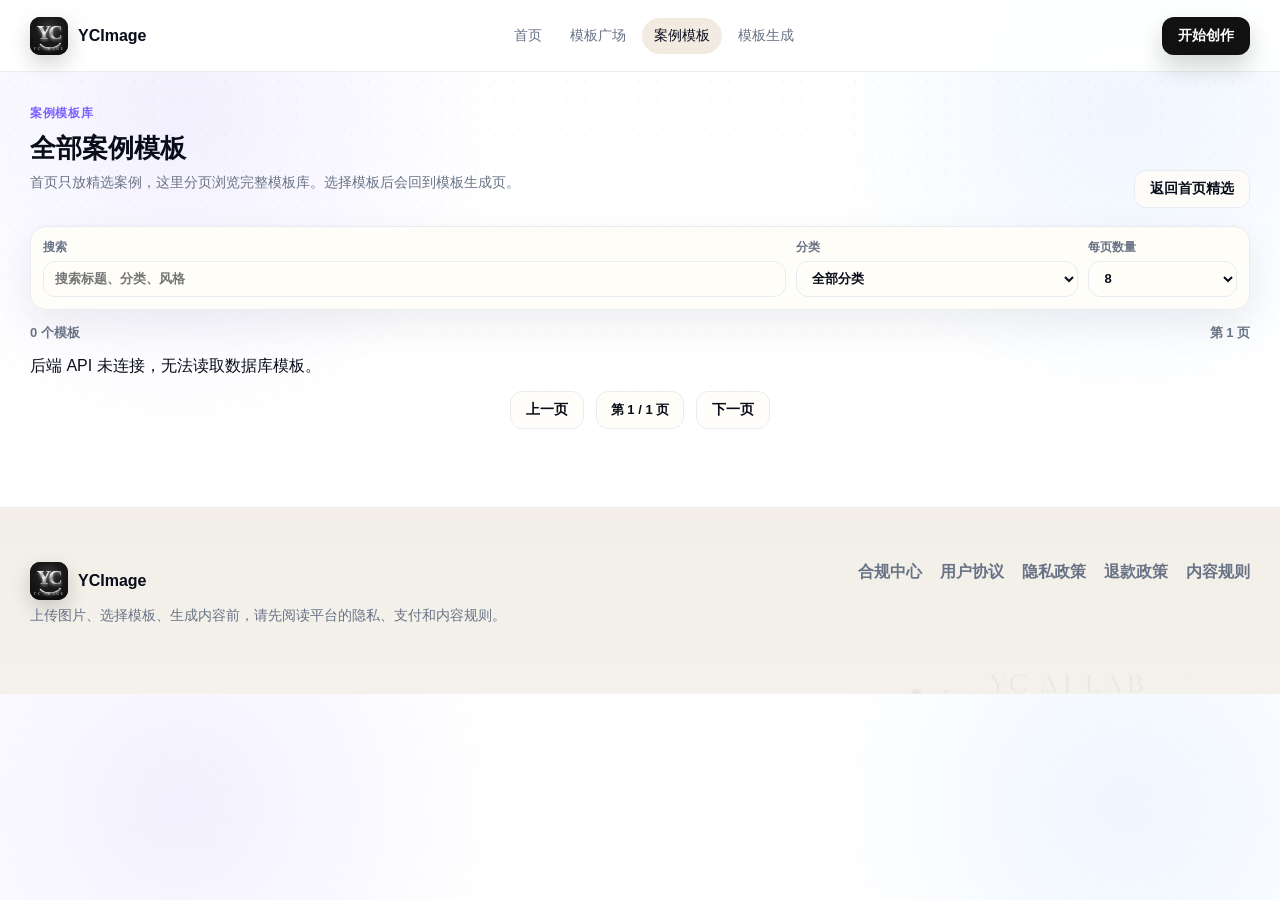
==== commit 27a5e3c2: "perf: slim template library payload" ====
--- a/webapp/templates.html
+++ b/webapp/templates.html
@@ -4,7 +4,7 @@
     <meta charset="UTF-8">
     <meta name="viewport" content="width=device-width, initial-scale=1.0">
     <title>案例模板库 - YCImage</title>
-    <meta name="description" content="浏览全部 GPT-Image2 本地案例模板，按分类搜索并进入模板生成页。">
+    <meta name="description" content="浏览全部本地案例模板，按分类搜索并进入模板生成页。">
     <link rel="icon" href="assets/ycimage-logo.svg" type="image/svg+xml">
     <link rel="stylesheet" href="styles.css">
 </head>
@@ -33,7 +33,7 @@
                 <div class="library-header">
                     <div>
                         <p class="eyebrow">案例模板库</p>
-                        <h1>全部 GPT-Image2 案例模板</h1>
+                        <h1>全部案例模板</h1>
                         <p>首页只放精选案例，这里分页浏览完整模板库。选择模板后会回到模板生成页。</p>
                     </div>
                     <a class="btn btn-secondary" href="index.html#awesome-templates">返回首页精选</a>
@@ -50,6 +50,7 @@
                     </label>
                     <label>每页数量
                         <select id="libraryPageSize">
+                            <option value="8">8</option>
                             <option value="12">12</option>
                             <option value="24">24</option>
                             <option value="48">48</option>
--- a/webapp/styles.css
+++ b/webapp/styles.css
@@ -3108,6 +3108,37 @@
     min-height: 46px;
 }
 
+.captcha-row {
+    display: grid;
+    grid-template-columns: auto minmax(90px, 1fr) auto;
+    gap: 10px;
+    align-items: center;
+}
+
+.captcha-row strong {
+    min-height: 46px;
+    padding: 0 14px;
+    display: inline-flex;
+    align-items: center;
+    justify-content: center;
+    border: 1px solid var(--line);
+    border-radius: 12px;
+    background: rgba(248, 247, 242, 0.86);
+    color: var(--ink);
+    white-space: nowrap;
+}
+
+.captcha-row .btn {
+    min-height: 46px;
+    white-space: nowrap;
+}
+
+@media (max-width: 560px) {
+    .captcha-row {
+        grid-template-columns: 1fr;
+    }
+}
+
 .auth-hint,
 .wechat-login-card p,
 .invite-panel p {
